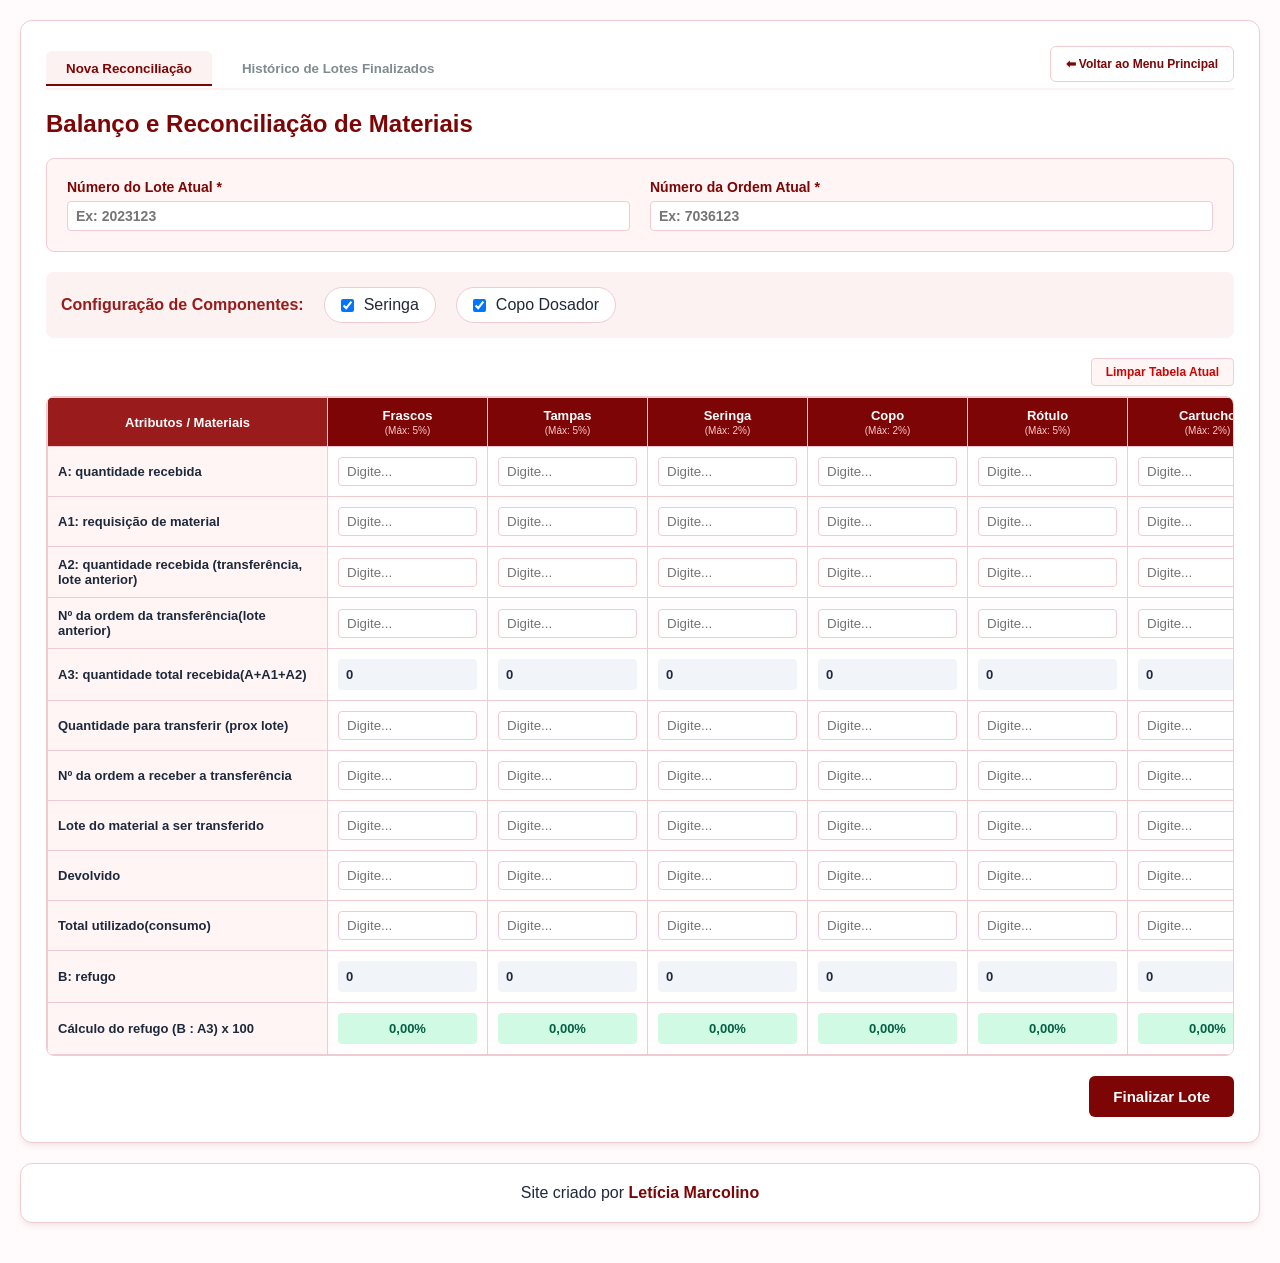
==== reconciliacao.html @ a66c3bfa "link do rodapé" ====
<!DOCTYPE html>
<html lang="pt-BR">
<head>
    <link rel="stylesheet" href="css/recon.css">
    <link rel="shortcut icon" href="imagens/icon.png" type="image/x-icon">
    <meta charset="UTF-8">
    <meta name="viewport" content="width=device-width, initial-scale=1.0">
    <title>Controle e Reconciliação de Materiais</title>
    
</head>
<body>

<div class="container">
    <!-- Envoltório adicionado para permitir o alinhamento das abas à esquerda e do botão à direita -->
    <div class="tabs-container">
        <div class="tabs">
            <button class="tab-btn active" onclick="switchTab('reconciliacao', event)">Nova Reconciliação</button>
            <button class="tab-btn" onclick="switchTab('historico', event); loadHistory();">Histórico de Lotes Finalizados</button>
        </div>
        
        <!-- O botão agora fica aqui, posicionado perfeitamente à direita das abas -->
        <a href="index.html" class="btn-index">
            ⬅ Voltar ao Menu Principal
        </a>
    </div>

    <!-- ABA 1: RECONCILIAÇÃO -->
    <div id="tab-reconciliacao" class="tab-content active">
        <h1>Balanço e Reconciliação de Materiais</h1>
         
        <div class="meta-info-grid">
            <div class="meta-field">
                <label for="lote_atual">Número do Lote Atual *</label>
                <input type="text" id="lote_atual" placeholder="Ex: 2023123">
            </div>
            <div class="meta-field">
                <label for="ordem_atual">Número da Ordem Atual *</label>
                <input type="text" id="ordem_atual" placeholder="Ex: 7036123">
            </div>
        </div>

        <div class="controls">
            <span class="controls-title">Configuração de Componentes:</span>
            <label class="switch-group">
                <input type="checkbox" id="toggle-seringa" checked onchange="toggleColumn('seringa')">
                <span>Seringa</span>
            </label>
            <label class="switch-group">
                <input type="checkbox" id="toggle-copo" checked onchange="toggleColumn('copo')">
                <span>Copo Dosador</span>
            </label>
        </div>

        <div class="action-bar">
            <button class="btn-clear-table" onclick="clearCurrentTable()">Limpar Tabela Atual</button>
        </div>

        <div class="table-container">
            <table>
                <thead>
                    <tr id="header-row">
                        <th>Atributos / Materiais</th>
                        <th data-mat="frascos">Frascos<span class="info-tag">(Máx: 5%)</span></th>
                        <th data-mat="tampas">Tampas<span class="info-tag">(Máx: 5%)</span></th>
                        <th data-mat="seringa">Seringa<span class="info-tag">(Máx: 2%)</span></th>
                        <th data-mat="copo">Copo<span class="info-tag">(Máx: 2%)</span></th>
                        <th data-mat="rotulo">Rótulo<span class="info-tag">(Máx: 5%)</span></th>
                        <th data-mat="cartucho">Cartucho<span class="info-tag">(Máx: 2%)</span></th>
                        <th data-mat="bula">Bula<span class="info-tag">(Máx: 2%)</span></th>
                        <th data-mat="caixa">Caixa<span class="info-tag">(Máx: 2%)</span></th>
                        <th data-mat="fita">Fita<span class="info-tag">(Máx: 5%)</span></th>
                        <th data-mat="cola">Cola<span class="info-tag">(Máx: 0%)</span></th>
                        <th data-mat="pallet">Pallet<span class="info-tag">(Máx: 0%)</span></th>
                        <th data-mat="etiqueta_90x130">Etiqueta 90x130mm<span class="info-tag">(Máx: 2%)</span></th>
                        <th data-mat="etiqueta_70x10">Etiqueta 70x10mm<span class="info-tag">(Máx: 2%)</span></th>
                        <th data-mat="filme">Filme<span class="info-tag">(Máx: 0%)</span></th>
                        <th data-mat="cantoneira_100">Cantoneira 1,00mt<span class="info-tag">(Máx: 0%)</span></th>
                        <th data-mat="cantoneira_120">Cantoneira 1,20mt<span class="info-tag">(Máx: 0%)</span></th>
                    </tr>
                </thead>
                <tbody id="table-body"></tbody>
            </table>
        </div>

        <button class="btn-finalize" onclick="finalizeBatch()">Finalizar Lote</button>
    </div>

    <!-- ABA 2: CONSULTA DE HISTÓRICO -->
    <div id="tab-historico" class="tab-content">
        <div class="history-top-bar">
            <h1>Consulta de Lotes Finalizados</h1>
            <button class="btn-clear-all" onclick="clearAllHistory()">Apagar Todo o Histórico</button>
        </div>
        <div id="history-container"></div>
    </div>
</div>

<script src="javaScript/recon_script.js">
  
</script>

<footer>
    Site criado por <a href="https://www.linkedin.com/in/let%C3%ADcia-marcolino-00015a126/">Letícia Marcolino</a>
</footer>



</body>
</html>
---- css/recon.css ----
:root {
            --primary: #7d0505;
            --primary-light: #fdf2f2;
            --border-color: #f1cbd2;
            --text-dark: #1e293b;
            --success-bg: #d1fae5;
            --success-text: #065f46;
            --danger-bg: #fee2e2;
            --danger-text: #cb0404;
            --accent: #991b1b;
            --accent-light: #ff1f1f;
        }

        /* Adicione isso ao seu arquivo CSS para garantir a responsividade */
@media (max-width: 600px) {
    .meta-info-grid { grid-template-columns: 1fr; }
    .table-container { overflow-x: auto; }
    /* Ajuste para botões ficarem melhores no celular */
    .btn-finalize { padding: 15px; font-size: 16px; }
}

        * {
            box-sizing: border-box;
            margin: 0;
            padding: 0;
            font-family: -apple-system, BlinkMacSystemFont, "Segoe UI", Roboto, Arial, sans-serif;
        }

        body {
            background-color: #fffafb;
            color: var(--text-dark);
            padding: 20px;
        }

        .container {
            max-width: 100%;
            margin: 0 auto;
            background: #ffffff;
            padding: 25px;
            border-radius: 12px;
            box-shadow: 0 4px 6px -1px rgba(125, 5, 5, 0.08);
            border: 1px solid var(--border-color);
        }

        /* Ajustado para alinhar as abas e o botão na mesma linha */
        .tabs-container {
            display: flex;
            justify-content: space-between;
            align-items: flex-end;
            border-bottom: 2px solid var(--primary-light);
            margin-bottom: 20px;
            padding-bottom: 2px;
            flex-wrap: wrap;
            gap: 10px;
        }

        .tabs {
            display: flex;
            gap: 10px;
        }

        .tab-btn {
            padding: 10px 20px;
            border: none;
            background: none;
            font-weight: 600;
            color: #7f8c8d;
            cursor: pointer;
            border-radius: 6px 6px 0 0;
            transition: all 0.2s;
        }

        .tab-btn.active {
            color: var(--primary);
            background-color: var(--primary-light);
            box-shadow: inset 0 -2px 0 var(--primary);
        }

        .tab-content {
            display: none;
        }

        .tab-content.active {
            display: block;
        }

        h1 {
            font-size: 24px;
            color: var(--primary);
            margin-bottom: 20px;
        }

        .meta-info-grid {
            display: grid;
            grid-template-columns: repeat(auto-fit, minmax(220px, 1fr));
            gap: 20px;
            background: #fff5f5;
            padding: 20px;
            border-radius: 8px;
            margin-bottom: 20px;
            border: 1px solid var(--border-color);
        }

        .meta-field {
            display: flex;
            flex-direction: column;
            gap: 6px;
        }

        .meta-field label {
            font-weight: 600;
            color: var(--primary);
            font-size: 14px;
        }

        .meta-field input {
            padding: 8px 12px;
            border: 1px solid var(--border-color);
            border-radius: 6px;
            font-size: 14px;
            font-weight: 600;
        }

        .controls {
            background-color: var(--primary-light);
            padding: 15px;
            border-radius: 8px;
            margin-bottom: 20px;
            display: flex;
            gap: 20px;
            align-items: center;
            flex-wrap: wrap;
        }

        .controls-title {
            font-weight: 600;
            color: var(--accent);
        }

        .switch-group {
            display: flex;
            align-items: center;
            gap: 10px;
            cursor: pointer;
            background: white;
            padding: 8px 16px;
            border-radius: 20px;
            border: 1px solid var(--border-color);
            user-select: none;
        }

        .action-bar {
            display: flex;
            justify-content: flex-end;
            margin-bottom: 10px;
        }

        .btn-clear-table {
            background-color: #fff5f5;
            color: var(--danger-text);
            border: 1px solid var(--border-color);
            padding: 6px 14px;
            font-size: 12px;
            font-weight: bold;
            border-radius: 4px;
            cursor: pointer;
            transition: all 0.2s;
        }

        .btn-clear-table:hover {
            background-color: var(--danger-text);
            color: white;
        }

        .table-container {
            overflow-x: auto;
            border: 1px solid var(--border-color);
            border-radius: 8px;
            margin-bottom: 20px;
        }

        table {
            border-collapse: collapse;
            width: 100%;
            font-size: 13px;
        }

        th, td {
            border: 1px solid var(--border-color);
            padding: 10px;
            min-width: 160px;
        }

        th {
            background-color: var(--primary);
            color: white;
            font-weight: 600;
            position: sticky;
            top: 0;
            text-align: center;
        }

        th:first-child, td:first-child {
            position: sticky;
            left: 0;
            background-color: #fff5f5;
            font-weight: bold;
            min-width: 280px;
            z-index: 5;
            box-shadow: 2px 0 5px -2px rgba(125, 5, 5, 0.1);
        }

        th:first-child { background-color: var(--accent); z-index: 11; }
        tr:nth-child(even) td:not(:first-child) { background-color: #fffdfd; }

        input[type="number"], input[type="text"] {
            width: 100%;
            padding: 6px 8px;
            border: 1px solid var(--border-color);
            border-radius: 4px;
            outline: none;
        }

        input[type="number"]:focus, input[type="text"]:focus {
            border-color: var(--accent-light);
        }

        .calculated-value {
            background-color: #f1f5f9 !important;
            font-weight: 600;
            padding: 8px;
            border-radius: 4px;
            display: block;
        }

        .status-ok {
            background-color: var(--success-bg) !important;
            color: var(--success-text) !important;
            font-weight: bold; padding: 8px; border-radius: 4px; display: block; text-align: center;
        }

        .status-error {
            background-color: var(--danger-bg) !important;
            color: var(--danger-text) !important;
            font-weight: bold; padding: 8px; border-radius: 4px; display: block; text-align: center;
            border: 1px solid var(--accent-light);
        }

        .hidden-col { display: none !important; }
        .info-tag { font-size: 10px; display: block; color: #fecaca; font-weight: normal; margin-top: 2px; }

        .btn-finalize {
            background-color: var(--primary);
            color: white;
            border: none;
            padding: 12px 24px;
            font-size: 15px;
            font-weight: bold;
            border-radius: 6px;
            cursor: pointer;
            display: block;
            margin-left: auto;
            transition: background 0.2s;
        }

        .btn-finalize:hover { background-color: var(--accent); }

        .month-section {
            margin-bottom: 35px;
        }

        .month-title {
            font-size: 18px;
            color: var(--primary);
            background: var(--primary-light);
            padding: 8px 15px;
            border-radius: 6px;
            margin-bottom: 15px;
            font-weight: bold;
            border-left: 5px solid var(--accent);
            display: flex;
            justify-content: space-between;
            align-items: center;
        }

        .history-card {
            background: white;
            border: 1px solid var(--border-color);
            border-radius: 8px;
            padding: 15px;
            margin-bottom: 15px;
            box-shadow: 0 2px 4px rgba(0,0,0,0.02);
        }

        .history-header {
            display: flex;
            justify-content: space-between;
            align-items: center;
            border-bottom: 1px solid var(--border-color);
            padding-bottom: 10px;
            margin-bottom: 10px;
            background: #fff5f5;
            padding: 10px;
            border-radius: 6px;
            flex-wrap: wrap;
            gap: 10px;
        }

        .history-grid {
            display: grid;
            grid-template-columns: repeat(auto-fill, minmax(200px, 1fr));
            gap: 10px;
            font-size: 12px;
        }

        .history-item {
            background: #fafafa;
            padding: 8px;
            border-radius: 4px;
            border: 1px solid #f1e2e4;
        }

        .empty-history {
            text-align: center;
            color: #64748b;
            padding: 40px;
            font-style: italic;
        }

        .btn-delete-item {
            background: none;
            border: 1px solid #fca5a5;
            color: var(--danger-text);
            padding: 4px 10px;
            font-size: 11px;
            border-radius: 4px;
            cursor: pointer;
            font-weight: 600;
            background-color: #fff5f5;
            transition: all 0.2s;
        }

        .btn-delete-item:hover {
            background-color: var(--accent-light);
            color: white;
            border-color: var(--accent-light);
        }

        .history-top-bar {
            display: flex;
            justify-content: space-between;
            align-items: center;
            margin-bottom: 20px;
        }

        .btn-clear-all {
            background-color: #fff5f5;
            color: var(--danger-text);
            border: 1px solid var(--border-color);
            padding: 8px 16px;
            border-radius: 6px;
            font-size: 13px;
            font-weight: 600;
            cursor: pointer;
        }

        .btn-clear-all:hover {
            background-color: var(--danger-text);
            color: white;
        }

        .transfer-status-badge {
            display: inline-block;
            padding: 4px 10px;
            border-radius: 12px;
            font-size: 11px;
            font-weight: bold;
            margin-right: 5px;
        }
        .has-transfer {
            background-color: #fee2e2;
            color: #991b1b;
            border: 1px solid #fca5a5;
            cursor: pointer;
        }
        .has-transfer:hover {
            background-color: #fca5a5;
        }
        .no-transfer {
            background-color: #f1f5f9;
            color: #64748b;
            border: 1px solid #cbd5e1;
        }
        .received-transfer {
            background-color: #e0f2fe;
            color: #0369a1;
            border: 1px solid #bae6fd;
            cursor: pointer;
        }
        .received-transfer:hover {
            background-color: #bae6fd;
        }
        .transfer-details-box {
            border-radius: 6px;
            padding: 12px;
            margin-top: 10px;
            margin-bottom: 12px;
            font-size: 12px;
            display: none;
        }
        .transfer-details-box.show {
            display: block;
        }
        .transfer-table {
            width: 100%;
            border-collapse: collapse;
            margin-top: 6px;
            margin-bottom: 5px;
        }
        .transfer-table th, .transfer-table td {
            min-width: auto;
            padding: 6px;
            text-align: left;
            border: 1px solid #cbd5e1;
        }

        /* Estilização do Botão de Index ajustado para o alinhamento superior */
        .btn-index {
            display: inline-flex;
            align-items: center;
            gap: 5px;
            padding: 10px 15px;
            background-color: #ffffff;
            color: var(--primary);
            border: 1px solid var(--border-color);
            border-radius: 6px;
            font-size: 12px;
            font-weight: 600;
            text-decoration: none;
            cursor: pointer;
            transition: all 0.2s;
            margin-bottom: 4px; /* Ajuste fino para alinhar com a borda de baixo */
        }

        .btn-index:hover {
            background-color: var(--primary-light);
            border-color: var(--primary);
        }

        footer {
    /* Mesmo fundo branco usado no .container */
    background: #ffffff;
    
    /* Mesma borda usada nos outros elementos */
    border: 1px solid var(--border-color);
    border-radius: 12px;
    
    /* Mesma sombra do .container */
    box-shadow: 0 4px 6px -1px rgba(125, 5, 5, 0.08);
    
    margin-top: 20px;
    margin-bottom: 20px;
    padding: 20px;
    text-align: center;
    
    /* Cor de texto padrão do seu site */
    color: var(--text-dark);
}

/* Opcional: Para garantir que links dentro do footer fiquem alinhados */
footer a {
    color: var(--primary);
    text-decoration: none;
    font-weight: 600;
}
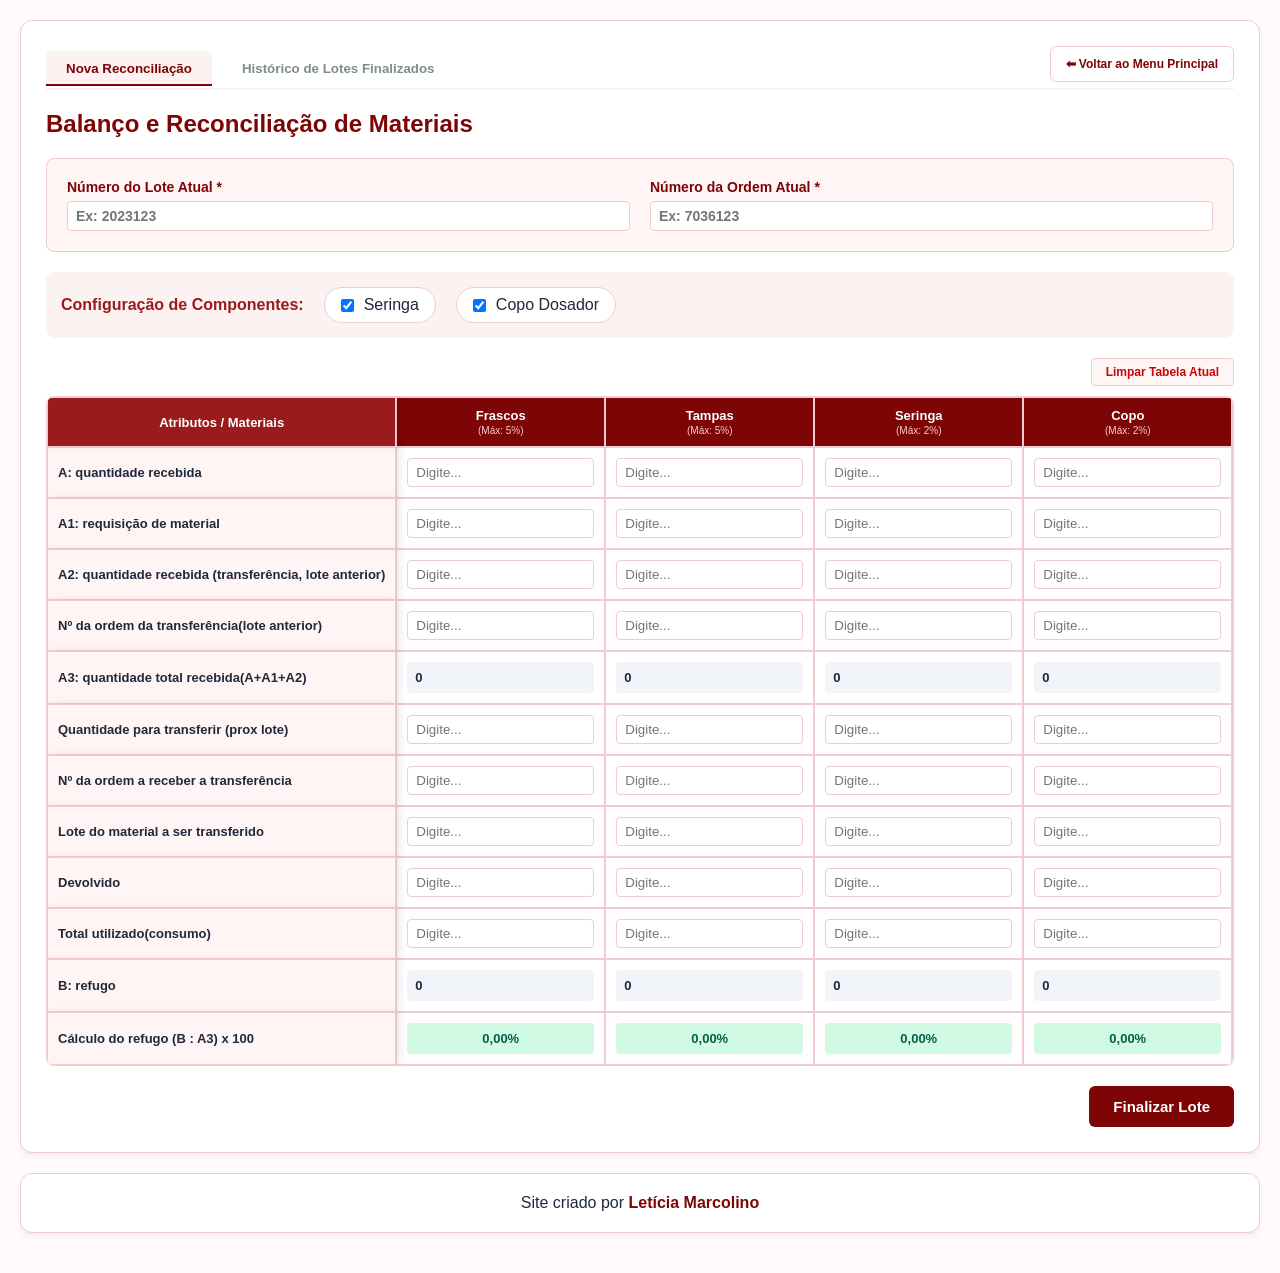
==== commit 95ef1fd3: "acrescentei poupups e também mudei a disposição da tabela de reconciliação" ====
--- a/reconciliacao.html
+++ b/reconciliacao.html
@@ -10,6 +10,7 @@
     
 </head>
 <body>
+<!-- IMPLEMENTANDO OS POUPUS DE CALCULO DE MATERIAL UTILIZADO-->
 
 <div class="container">
     <!-- Envoltório adicionado para permitir o alinhamento das abas à esquerda e do botão à direita -->
@@ -96,6 +97,154 @@
     </div>
 </div>
 
+<!-- codigo do botao poupup-->
+
+<!-- POPUP -->
+<div id="popup-utilizacao" class="popup-overlay">
+    <div class="popup-box">
+        <h2>Cálculo de Utilização - Frascos</h2>
+
+        <div class="popup-grid">
+
+            <label>Quantidade de fitas (Romaco)</label>
+            <input type="number" id="popup_fitas" value="0">
+
+            <label>Quantidade de testes Pelatina</label>
+            <input type="number" id="popup_pelatina" value="0">
+
+            <label>
+                <input type="checkbox" id="enable_vazamento">
+                Habilitar testes de vazamento
+            </label>
+            <input type="number" id="popup_vazamento" value="0" disabled>
+
+            <label>Quantidade embalada</label>
+            <input type="number" id="popup_embalada" value="0">
+
+            <label>Amostras Vertopac</label>
+            <input type="number" id="popup_vertopac" value="0">
+
+            <label>Amostras Pelatina</label>
+            <input type="number" id="popup_amostra_pelatina" value="0">
+
+        </div>
+
+        <div class="popup-total">
+            Total utilizado: <span id="popup_total">0</span>
+        </div>
+
+        <div class="popup-buttons">
+            <button onclick="fecharPopup()">Cancelar</button>
+            <button onclick="salvarPopup()">Salvar</button>
+        </div>
+    </div>
+</div>
+
+<!-- POPUP RÓTULO -->
+<div id="popup-rotulo" class="popup-overlay">
+    <div class="popup-box">
+        <h2>Cálculo de Utilização - Rótulo</h2>
+
+        <div class="popup-grid">
+
+            <label>Quantidade embalada</label>
+            <input type="number" id="rot_embalado" value="0">
+
+            <label>Amostras anexadas no documento</label>
+            <input type="number" id="rot_documento" value="0">
+
+            <label>Amostras Pelatina</label>
+            <input type="number" id="rot_pelatina" value="0">
+
+            <label>Amostras Vertopac</label>
+            <input type="number" id="rot_vertopac" value="0">
+
+        </div>
+
+        <div class="popup-total">
+            Total utilizado:
+            <span id="rot_total">0</span>
+        </div>
+
+        <div class="popup-buttons">
+            <button onclick="fecharPopupRotulo()">Cancelar</button>
+            <button onclick="salvarPopupRotulo()">Salvar</button>
+        </div>
+    </div>
+</div>
+
+
+<!-- POPUP CARTUCHO/BULA -->
+<!-- POPUP CARTUCHO -->
+<div id="popup-cartucho" class="popup-overlay">
+    <div class="popup-box">
+
+        <h2>Cálculo de Utilização - Cartucho</h2>
+
+        <div class="popup-grid">
+
+            <label>Quantidade embalada</label>
+            <input type="number" id="cart_embalado" value="0">
+
+            <label>Amostras anexadas ao documento</label>
+            <input type="number" id="cart_documento" value="0">
+
+            <label>Amostras</label>
+            <input type="number" id="cart_retidas" value="0">
+
+        </div>
+
+        <div class="popup-total">
+            Total utilizado:
+            <span id="cart_total">0</span>
+        </div>
+
+        <div class="popup-buttons">
+            <button onclick="fecharPopupCartucho()">Cancelar</button>
+            <button onclick="salvarPopupCartucho()">Salvar</button>
+        </div>
+
+    </div>
+</div>
+
+
+
+
+<!-- POPUP BULA -->
+<div id="popup-bula" class="popup-overlay">
+    <div class="popup-box">
+
+        <h2>Cálculo de Utilização - Bula</h2>
+
+        <div class="popup-grid">
+
+            <label>Quantidade embalada</label>
+            <input type="number" id="bula_embalado" value="0">
+
+            <label>Amostras anexadas ao documento</label>
+            <input type="number" id="bula_documento" value="0">
+
+            <label>Amostras</label>
+            <input type="number" id="bula_retidas" value="0">
+
+        </div>
+
+        <div class="popup-total">
+            Total utilizado:
+            <span id="bula_total">0</span>
+        </div>
+
+        <div class="popup-buttons">
+            <button onclick="fecharPopupBula()">Cancelar</button>
+            <button onclick="salvarPopupBula()">Salvar</button>
+        </div>
+
+    </div>
+</div>
+
+
+
+
 <script src="javaScript/recon_script.js">
   
 </script>
--- a/css/recon.css
+++ b/css/recon.css
@@ -1,475 +1,515 @@
- :root {
-            --primary: #7d0505;
-            --primary-light: #fdf2f2;
-            --border-color: #f1cbd2;
-            --text-dark: #1e293b;
-            --success-bg: #d1fae5;
-            --success-text: #065f46;
-            --danger-bg: #fee2e2;
-            --danger-text: #cb0404;
-            --accent: #991b1b;
-            --accent-light: #ff1f1f;
-        }
-
-        /* Adicione isso ao seu arquivo CSS para garantir a responsividade */
+:root {
+    --primary: #7d0505;
+    --primary-light: #fdf2f2;
+    --border-color: #f1cbd2;
+    --text-dark: #1e293b;
+    --success-bg: #d1fae5;
+    --success-text: #065f46;
+    --danger-bg: #fee2e2;
+    --danger-text: #cb0404;
+    --accent: #991b1b;
+    --accent-light: #ff1f1f;
+}
+
+/* Responsividade */
 @media (max-width: 600px) {
-    .meta-info-grid { grid-template-columns: 1fr; }
-    .table-container { overflow-x: auto; }
-    /* Ajuste para botões ficarem melhores no celular */
-    .btn-finalize { padding: 15px; font-size: 16px; }
-}
-
-        * {
-            box-sizing: border-box;
-            margin: 0;
-            padding: 0;
-            font-family: -apple-system, BlinkMacSystemFont, "Segoe UI", Roboto, Arial, sans-serif;
-        }
-
-        body {
-            background-color: #fffafb;
-            color: var(--text-dark);
-            padding: 20px;
-        }
-
-        .container {
-            max-width: 100%;
-            margin: 0 auto;
-            background: #ffffff;
-            padding: 25px;
-            border-radius: 12px;
-            box-shadow: 0 4px 6px -1px rgba(125, 5, 5, 0.08);
-            border: 1px solid var(--border-color);
-        }
-
-        /* Ajustado para alinhar as abas e o botão na mesma linha */
-        .tabs-container {
-            display: flex;
-            justify-content: space-between;
-            align-items: flex-end;
-            border-bottom: 2px solid var(--primary-light);
-            margin-bottom: 20px;
-            padding-bottom: 2px;
-            flex-wrap: wrap;
-            gap: 10px;
-        }
-
-        .tabs {
-            display: flex;
-            gap: 10px;
-        }
-
-        .tab-btn {
-            padding: 10px 20px;
-            border: none;
-            background: none;
-            font-weight: 600;
-            color: #7f8c8d;
-            cursor: pointer;
-            border-radius: 6px 6px 0 0;
-            transition: all 0.2s;
-        }
-
-        .tab-btn.active {
-            color: var(--primary);
-            background-color: var(--primary-light);
-            box-shadow: inset 0 -2px 0 var(--primary);
-        }
-
-        .tab-content {
-            display: none;
-        }
-
-        .tab-content.active {
-            display: block;
-        }
-
-        h1 {
-            font-size: 24px;
-            color: var(--primary);
-            margin-bottom: 20px;
-        }
-
-        .meta-info-grid {
-            display: grid;
-            grid-template-columns: repeat(auto-fit, minmax(220px, 1fr));
-            gap: 20px;
-            background: #fff5f5;
-            padding: 20px;
-            border-radius: 8px;
-            margin-bottom: 20px;
-            border: 1px solid var(--border-color);
-        }
-
-        .meta-field {
-            display: flex;
-            flex-direction: column;
-            gap: 6px;
-        }
-
-        .meta-field label {
-            font-weight: 600;
-            color: var(--primary);
-            font-size: 14px;
-        }
-
-        .meta-field input {
-            padding: 8px 12px;
-            border: 1px solid var(--border-color);
-            border-radius: 6px;
-            font-size: 14px;
-            font-weight: 600;
-        }
-
-        .controls {
-            background-color: var(--primary-light);
-            padding: 15px;
-            border-radius: 8px;
-            margin-bottom: 20px;
-            display: flex;
-            gap: 20px;
-            align-items: center;
-            flex-wrap: wrap;
-        }
-
-        .controls-title {
-            font-weight: 600;
-            color: var(--accent);
-        }
-
-        .switch-group {
-            display: flex;
-            align-items: center;
-            gap: 10px;
-            cursor: pointer;
-            background: white;
-            padding: 8px 16px;
-            border-radius: 20px;
-            border: 1px solid var(--border-color);
-            user-select: none;
-        }
-
-        .action-bar {
-            display: flex;
-            justify-content: flex-end;
-            margin-bottom: 10px;
-        }
-
-        .btn-clear-table {
-            background-color: #fff5f5;
-            color: var(--danger-text);
-            border: 1px solid var(--border-color);
-            padding: 6px 14px;
-            font-size: 12px;
-            font-weight: bold;
-            border-radius: 4px;
-            cursor: pointer;
-            transition: all 0.2s;
-        }
-
-        .btn-clear-table:hover {
-            background-color: var(--danger-text);
-            color: white;
-        }
-
-        .table-container {
-            overflow-x: auto;
-            border: 1px solid var(--border-color);
-            border-radius: 8px;
-            margin-bottom: 20px;
-        }
-
-        table {
-            border-collapse: collapse;
-            width: 100%;
-            font-size: 13px;
-        }
-
-        th, td {
-            border: 1px solid var(--border-color);
-            padding: 10px;
-            min-width: 160px;
-        }
-
-        th {
-            background-color: var(--primary);
-            color: white;
-            font-weight: 600;
-            position: sticky;
-            top: 0;
-            text-align: center;
-        }
-
-        th:first-child, td:first-child {
-            position: sticky;
-            left: 0;
-            background-color: #fff5f5;
-            font-weight: bold;
-            min-width: 280px;
-            z-index: 5;
-            box-shadow: 2px 0 5px -2px rgba(125, 5, 5, 0.1);
-        }
-
-        th:first-child { background-color: var(--accent); z-index: 11; }
-        tr:nth-child(even) td:not(:first-child) { background-color: #fffdfd; }
-
-        input[type="number"], input[type="text"] {
-            width: 100%;
-            padding: 6px 8px;
-            border: 1px solid var(--border-color);
-            border-radius: 4px;
-            outline: none;
-        }
-
-        input[type="number"]:focus, input[type="text"]:focus {
-            border-color: var(--accent-light);
-        }
-
-        .calculated-value {
-            background-color: #f1f5f9 !important;
-            font-weight: 600;
-            padding: 8px;
-            border-radius: 4px;
-            display: block;
-        }
-
-        .status-ok {
-            background-color: var(--success-bg) !important;
-            color: var(--success-text) !important;
-            font-weight: bold; padding: 8px; border-radius: 4px; display: block; text-align: center;
-        }
-
-        .status-error {
-            background-color: var(--danger-bg) !important;
-            color: var(--danger-text) !important;
-            font-weight: bold; padding: 8px; border-radius: 4px; display: block; text-align: center;
-            border: 1px solid var(--accent-light);
-        }
-
-        .hidden-col { display: none !important; }
-        .info-tag { font-size: 10px; display: block; color: #fecaca; font-weight: normal; margin-top: 2px; }
-
-        .btn-finalize {
-            background-color: var(--primary);
-            color: white;
-            border: none;
-            padding: 12px 24px;
-            font-size: 15px;
-            font-weight: bold;
-            border-radius: 6px;
-            cursor: pointer;
-            display: block;
-            margin-left: auto;
-            transition: background 0.2s;
-        }
-
-        .btn-finalize:hover { background-color: var(--accent); }
-
-        .month-section {
-            margin-bottom: 35px;
-        }
-
-        .month-title {
-            font-size: 18px;
-            color: var(--primary);
-            background: var(--primary-light);
-            padding: 8px 15px;
-            border-radius: 6px;
-            margin-bottom: 15px;
-            font-weight: bold;
-            border-left: 5px solid var(--accent);
-            display: flex;
-            justify-content: space-between;
-            align-items: center;
-        }
-
-        .history-card {
-            background: white;
-            border: 1px solid var(--border-color);
-            border-radius: 8px;
-            padding: 15px;
-            margin-bottom: 15px;
-            box-shadow: 0 2px 4px rgba(0,0,0,0.02);
-        }
-
-        .history-header {
-            display: flex;
-            justify-content: space-between;
-            align-items: center;
-            border-bottom: 1px solid var(--border-color);
-            padding-bottom: 10px;
-            margin-bottom: 10px;
-            background: #fff5f5;
-            padding: 10px;
-            border-radius: 6px;
-            flex-wrap: wrap;
-            gap: 10px;
-        }
-
-        .history-grid {
-            display: grid;
-            grid-template-columns: repeat(auto-fill, minmax(200px, 1fr));
-            gap: 10px;
-            font-size: 12px;
-        }
-
-        .history-item {
-            background: #fafafa;
-            padding: 8px;
-            border-radius: 4px;
-            border: 1px solid #f1e2e4;
-        }
-
-        .empty-history {
-            text-align: center;
-            color: #64748b;
-            padding: 40px;
-            font-style: italic;
-        }
-
-        .btn-delete-item {
-            background: none;
-            border: 1px solid #fca5a5;
-            color: var(--danger-text);
-            padding: 4px 10px;
-            font-size: 11px;
-            border-radius: 4px;
-            cursor: pointer;
-            font-weight: 600;
-            background-color: #fff5f5;
-            transition: all 0.2s;
-        }
-
-        .btn-delete-item:hover {
-            background-color: var(--accent-light);
-            color: white;
-            border-color: var(--accent-light);
-        }
-
-        .history-top-bar {
-            display: flex;
-            justify-content: space-between;
-            align-items: center;
-            margin-bottom: 20px;
-        }
-
-        .btn-clear-all {
-            background-color: #fff5f5;
-            color: var(--danger-text);
-            border: 1px solid var(--border-color);
-            padding: 8px 16px;
-            border-radius: 6px;
-            font-size: 13px;
-            font-weight: 600;
-            cursor: pointer;
-        }
-
-        .btn-clear-all:hover {
-            background-color: var(--danger-text);
-            color: white;
-        }
-
-        .transfer-status-badge {
-            display: inline-block;
-            padding: 4px 10px;
-            border-radius: 12px;
-            font-size: 11px;
-            font-weight: bold;
-            margin-right: 5px;
-        }
-        .has-transfer {
-            background-color: #fee2e2;
-            color: #991b1b;
-            border: 1px solid #fca5a5;
-            cursor: pointer;
-        }
-        .has-transfer:hover {
-            background-color: #fca5a5;
-        }
-        .no-transfer {
-            background-color: #f1f5f9;
-            color: #64748b;
-            border: 1px solid #cbd5e1;
-        }
-        .received-transfer {
-            background-color: #e0f2fe;
-            color: #0369a1;
-            border: 1px solid #bae6fd;
-            cursor: pointer;
-        }
-        .received-transfer:hover {
-            background-color: #bae6fd;
-        }
-        .transfer-details-box {
-            border-radius: 6px;
-            padding: 12px;
-            margin-top: 10px;
-            margin-bottom: 12px;
-            font-size: 12px;
-            display: none;
-        }
-        .transfer-details-box.show {
-            display: block;
-        }
-        .transfer-table {
-            width: 100%;
-            border-collapse: collapse;
-            margin-top: 6px;
-            margin-bottom: 5px;
-        }
-        .transfer-table th, .transfer-table td {
-            min-width: auto;
-            padding: 6px;
-            text-align: left;
-            border: 1px solid #cbd5e1;
-        }
-
-        /* Estilização do Botão de Index ajustado para o alinhamento superior */
-        .btn-index {
-            display: inline-flex;
-            align-items: center;
-            gap: 5px;
-            padding: 10px 15px;
-            background-color: #ffffff;
-            color: var(--primary);
-            border: 1px solid var(--border-color);
-            border-radius: 6px;
-            font-size: 12px;
-            font-weight: 600;
-            text-decoration: none;
-            cursor: pointer;
-            transition: all 0.2s;
-            margin-bottom: 4px; /* Ajuste fino para alinhar com a borda de baixo */
-        }
-
-        .btn-index:hover {
-            background-color: var(--primary-light);
-            border-color: var(--primary);
-        }
-
-        footer {
-    /* Mesmo fundo branco usado no .container */
+    .meta-info-grid {
+        grid-template-columns: 1fr;
+    }
+
+    .table-container {
+        overflow-x: auto;
+    }
+
+    .btn-finalize {
+        padding: 15px;
+        font-size: 16px;
+    }
+}
+
+* {
+    box-sizing: border-box;
+    margin: 0;
+    padding: 0;
+    font-family: -apple-system, BlinkMacSystemFont, "Segoe UI", Roboto, Arial, sans-serif;
+}
+
+body {
+    background-color: #fffafb;
+    color: var(--text-dark);
+    padding: 20px;
+}
+
+.container {
+    max-width: 100%;
+    margin: 0 auto;
     background: #ffffff;
-    
-    /* Mesma borda usada nos outros elementos */
-    border: 1px solid var(--border-color);
+    padding: 25px;
     border-radius: 12px;
-    
-    /* Mesma sombra do .container */
     box-shadow: 0 4px 6px -1px rgba(125, 5, 5, 0.08);
-    
+    border: 1px solid var(--border-color);
+}
+
+/* Tabs */
+.tabs-container {
+    display: flex;
+    justify-content: space-between;
+    align-items: flex-end;
+    border-bottom: 2px solid var(--primary-light);
+    margin-bottom: 20px;
+    padding-bottom: 2px;
+    flex-wrap: wrap;
+    gap: 10px;
+}
+
+.tabs {
+    display: flex;
+    gap: 10px;
+}
+
+.tab-btn {
+    padding: 10px 20px;
+    border: none;
+    background: none;
+    font-weight: 600;
+    color: #7f8c8d;
+    cursor: pointer;
+    border-radius: 6px 6px 0 0;
+    transition: all 0.2s;
+}
+
+.tab-btn.active {
+    color: var(--primary);
+    background-color: var(--primary-light);
+    box-shadow: inset 0 -2px 0 var(--primary);
+}
+
+.tab-content {
+    display: none;
+}
+
+.tab-content.active {
+    display: block;
+}
+
+h1 {
+    font-size: 24px;
+    color: var(--primary);
+    margin-bottom: 20px;
+}
+
+/* Meta info */
+.meta-info-grid {
+    display: grid;
+    grid-template-columns: repeat(auto-fit, minmax(220px, 1fr));
+    gap: 20px;
+    background: #fff5f5;
+    padding: 20px;
+    border-radius: 8px;
+    margin-bottom: 20px;
+    border: 1px solid var(--border-color);
+}
+
+.meta-field {
+    display: flex;
+    flex-direction: column;
+    gap: 6px;
+}
+
+.meta-field label {
+    font-weight: 600;
+    color: var(--primary);
+    font-size: 14px;
+}
+
+.meta-field input {
+    padding: 8px 12px;
+    border: 1px solid var(--border-color);
+    border-radius: 6px;
+    font-size: 14px;
+    font-weight: 600;
+}
+
+/* Controls */
+.controls {
+    background-color: var(--primary-light);
+    padding: 15px;
+    border-radius: 8px;
+    margin-bottom: 20px;
+    display: flex;
+    gap: 20px;
+    align-items: center;
+    flex-wrap: wrap;
+}
+
+.controls-title {
+    font-weight: 600;
+    color: var(--accent);
+}
+
+.switch-group {
+    display: flex;
+    align-items: center;
+    gap: 10px;
+    cursor: pointer;
+    background: white;
+    padding: 8px 16px;
+    border-radius: 20px;
+    border: 1px solid var(--border-color);
+    user-select: none;
+}
+
+/* Botões */
+.action-bar {
+    display: flex;
+    justify-content: flex-end;
+    margin-bottom: 10px;
+}
+
+.btn-clear-table {
+    background-color: #fff5f5;
+    color: var(--danger-text);
+    border: 1px solid var(--border-color);
+    padding: 6px 14px;
+    font-size: 12px;
+    font-weight: bold;
+    border-radius: 4px;
+    cursor: pointer;
+    transition: all 0.2s;
+}
+
+.btn-clear-table:hover {
+    background-color: var(--danger-text);
+    color: white;
+}
+
+/* ========================= */
+/* TABELA CORRIGIDA */
+/* ========================= */
+
+.table-container {
+    overflow: auto;
+    max-height: 75vh;
+    border: 1px solid var(--border-color);
+    border-radius: 8px;
+    margin-bottom: 20px;
+}
+
+table {
+    border-collapse: separate;
+    border-spacing: 0;
+    width: max-content;
+    min-width: 100%;
+    font-size: 13px;
+}
+
+th,
+td {
+    border: 1px solid var(--border-color);
+    padding: 10px;
+    min-width: 160px;
+    background: white;
+}
+
+/* Cabeçalho superior fixo */
+thead th {
+    position: sticky;
+    top: 0;
+    z-index: 20;
+    background-color: var(--primary);
+    color: white;
+    text-align: center;
+    font-weight: 600;
+}
+
+/* Primeira coluna fixa */
+thead th:first-child,
+tbody td:first-child {
+    position: sticky;
+    left: 0;
+    min-width: 280px;
+    font-weight: bold;
+    box-shadow: 4px 0 8px rgba(0,0,0,0.08);
+}
+
+/* Cabeçalho canto superior esquerdo */
+thead th:first-child {
+    z-index: 40;
+    background: var(--accent);
+    color: white;
+}
+
+/* Coluna atributos */
+tbody td:first-child {
+    background: #fff5f5;
+    z-index: 15;
+}
+
+/* Hover */
+tbody tr:hover td:first-child {
+    background: #ffe4e6;
+}
+
+/* Zebra */
+tr:nth-child(even) td:not(:first-child) {
+    background-color: #fffdfd;
+}
+
+/* Inputs */
+input[type="number"],
+input[type="text"] {
+    width: 100%;
+    padding: 6px 8px;
+    border: 1px solid var(--border-color);
+    border-radius: 4px;
+    outline: none;
+}
+
+input[type="number"]:focus,
+input[type="text"]:focus {
+    border-color: var(--accent-light);
+}
+
+/* Valores calculados */
+.calculated-value {
+    background-color: #f1f5f9 !important;
+    font-weight: 600;
+    padding: 8px;
+    border-radius: 4px;
+    display: block;
+}
+
+.status-ok {
+    background-color: var(--success-bg) !important;
+    color: var(--success-text) !important;
+    font-weight: bold;
+    padding: 8px;
+    border-radius: 4px;
+    display: block;
+    text-align: center;
+}
+
+.status-error {
+    background-color: var(--danger-bg) !important;
+    color: var(--danger-text) !important;
+    font-weight: bold;
+    padding: 8px;
+    border-radius: 4px;
+    display: block;
+    text-align: center;
+    border: 1px solid var(--accent-light);
+}
+
+.hidden-col {
+    display: none !important;
+}
+
+.info-tag {
+    font-size: 10px;
+    display: block;
+    color: #fecaca;
+    font-weight: normal;
+    margin-top: 2px;
+}
+
+/* Finalizar */
+.btn-finalize {
+    background-color: var(--primary);
+    color: white;
+    border: none;
+    padding: 12px 24px;
+    font-size: 15px;
+    font-weight: bold;
+    border-radius: 6px;
+    cursor: pointer;
+    display: block;
+    margin-left: auto;
+    transition: background 0.2s;
+}
+
+.btn-finalize:hover {
+    background-color: var(--accent);
+}
+
+/* Histórico */
+.month-section {
+    margin-bottom: 35px;
+}
+
+.month-title {
+    font-size: 18px;
+    color: var(--primary);
+    background: var(--primary-light);
+    padding: 8px 15px;
+    border-radius: 6px;
+    margin-bottom: 15px;
+    font-weight: bold;
+    border-left: 5px solid var(--accent);
+    display: flex;
+    justify-content: space-between;
+    align-items: center;
+}
+
+.history-card {
+    background: white;
+    border: 1px solid var(--border-color);
+    border-radius: 8px;
+    padding: 15px;
+    margin-bottom: 15px;
+    box-shadow: 0 2px 4px rgba(0,0,0,0.02);
+}
+
+.history-header {
+    display: flex;
+    justify-content: space-between;
+    align-items: center;
+    border-bottom: 1px solid var(--border-color);
+    padding-bottom: 10px;
+    margin-bottom: 10px;
+    background: #fff5f5;
+    padding: 10px;
+    border-radius: 6px;
+    flex-wrap: wrap;
+    gap: 10px;
+}
+
+.empty-history {
+    text-align: center;
+    color: #64748b;
+    padding: 40px;
+    font-style: italic;
+}
+
+/* Botões histórico */
+.btn-delete-item,
+.btn-clear-all {
+    background-color: #fff5f5;
+    color: var(--danger-text);
+    border: 1px solid var(--border-color);
+    cursor: pointer;
+    transition: all 0.2s;
+}
+
+.btn-delete-item {
+    padding: 4px 10px;
+    font-size: 11px;
+    border-radius: 4px;
+    font-weight: 600;
+}
+
+.btn-clear-all {
+    padding: 8px 16px;
+    border-radius: 6px;
+    font-size: 13px;
+    font-weight: 600;
+}
+
+.btn-delete-item:hover,
+.btn-clear-all:hover {
+    background-color: var(--danger-text);
+    color: white;
+}
+
+/* Botão index */
+.btn-index {
+    display: inline-flex;
+    align-items: center;
+    gap: 5px;
+    padding: 10px 15px;
+    background-color: #ffffff;
+    color: var(--primary);
+    border: 1px solid var(--border-color);
+    border-radius: 6px;
+    font-size: 12px;
+    font-weight: 600;
+    text-decoration: none;
+    cursor: pointer;
+    transition: all 0.2s;
+    margin-bottom: 4px;
+}
+
+.btn-index:hover {
+    background-color: var(--primary-light);
+    border-color: var(--primary);
+}
+
+/* Footer */
+footer {
+    background: #ffffff;
+    border: 1px solid var(--border-color);
+    border-radius: 12px;
+    box-shadow: 0 4px 6px -1px rgba(125, 5, 5, 0.08);
     margin-top: 20px;
     margin-bottom: 20px;
     padding: 20px;
     text-align: center;
-    
-    /* Cor de texto padrão do seu site */
     color: var(--text-dark);
 }
 
-/* Opcional: Para garantir que links dentro do footer fiquem alinhados */
 footer a {
     color: var(--primary);
     text-decoration: none;
     font-weight: 600;
+}
+
+/* Popups */
+.popup-overlay {
+    position: fixed;
+    inset: 0;
+    background: rgba(0,0,0,0.45);
+    display: none;
+    justify-content: center;
+    align-items: center;
+    z-index: 9999;
+}
+
+.popup-box {
+    background: white;
+    width: 420px;
+    max-width: 95%;
+    border-radius: 12px;
+    padding: 20px;
+    box-shadow: 0 10px 30px rgba(0,0,0,0.2);
+}
+
+.popup-box h2 {
+    margin-bottom: 20px;
+    color: var(--primary);
+}
+
+.popup-grid {
+    display: grid;
+    grid-template-columns: 1fr;
+    gap: 10px;
+}
+
+.popup-grid input[type="number"] {
+    padding: 10px;
+}
+
+.popup-total {
+    margin-top: 20px;
+    font-size: 18px;
+    font-weight: bold;
+    color: var(--primary);
+}
+
+.popup-buttons {
+    margin-top: 20px;
+    display: flex;
+    justify-content: flex-end;
+    gap: 10px;
+}
+
+.popup-buttons button {
+    padding: 10px 16px;
+    border: none;
+    border-radius: 6px;
+    cursor: pointer;
+    font-weight: bold;
+}
+
+.popup-buttons button:last-child {
+    background: var(--primary);
+    color: white;
 }
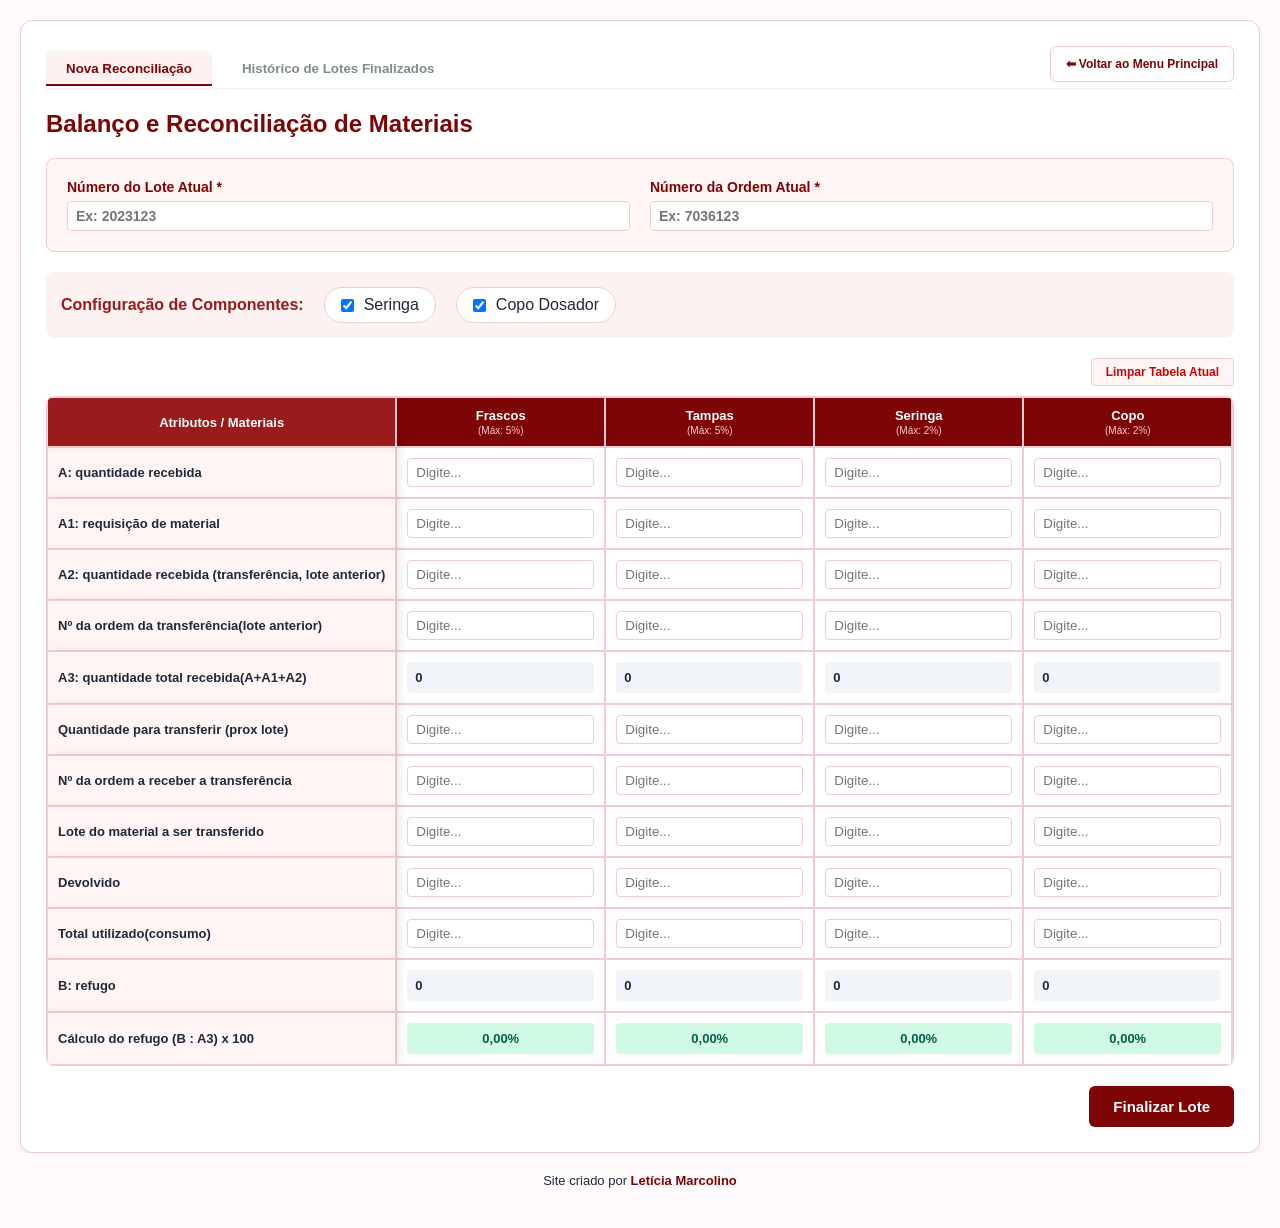
==== commit 7cf66000: "atualizei o nome do popup para rotuladora" ====
--- a/reconciliacao.html
+++ b/reconciliacao.html
@@ -109,7 +109,7 @@
             <label>Quantidade de fitas (Romaco)</label>
             <input type="number" id="popup_fitas" value="0">
 
-            <label>Quantidade de testes Pelatina</label>
+            <label>Quantidade de testes Rotuladora</label>
             <input type="number" id="popup_pelatina" value="0">
 
             <label>
--- a/css/recon.css
+++ b/css/recon.css
@@ -434,18 +434,18 @@
 }
 
 /* Footer */
+/* FOOTER */
 footer {
-    background: #ffffff;
-    border: 1px solid var(--border-color);
-    border-radius: 12px;
-    box-shadow: 0 4px 6px -1px rgba(125, 5, 5, 0.08);
-    margin-top: 20px;
-    margin-bottom: 20px;
+    font-size: small;
+    width: 100%;
+    background-color: #fffafb;
+    margin-top: auto;
     padding: 20px;
     text-align: center;
     color: var(--text-dark);
 }
 
+/* LINK FOOTER */
 footer a {
     color: var(--primary);
     text-decoration: none;
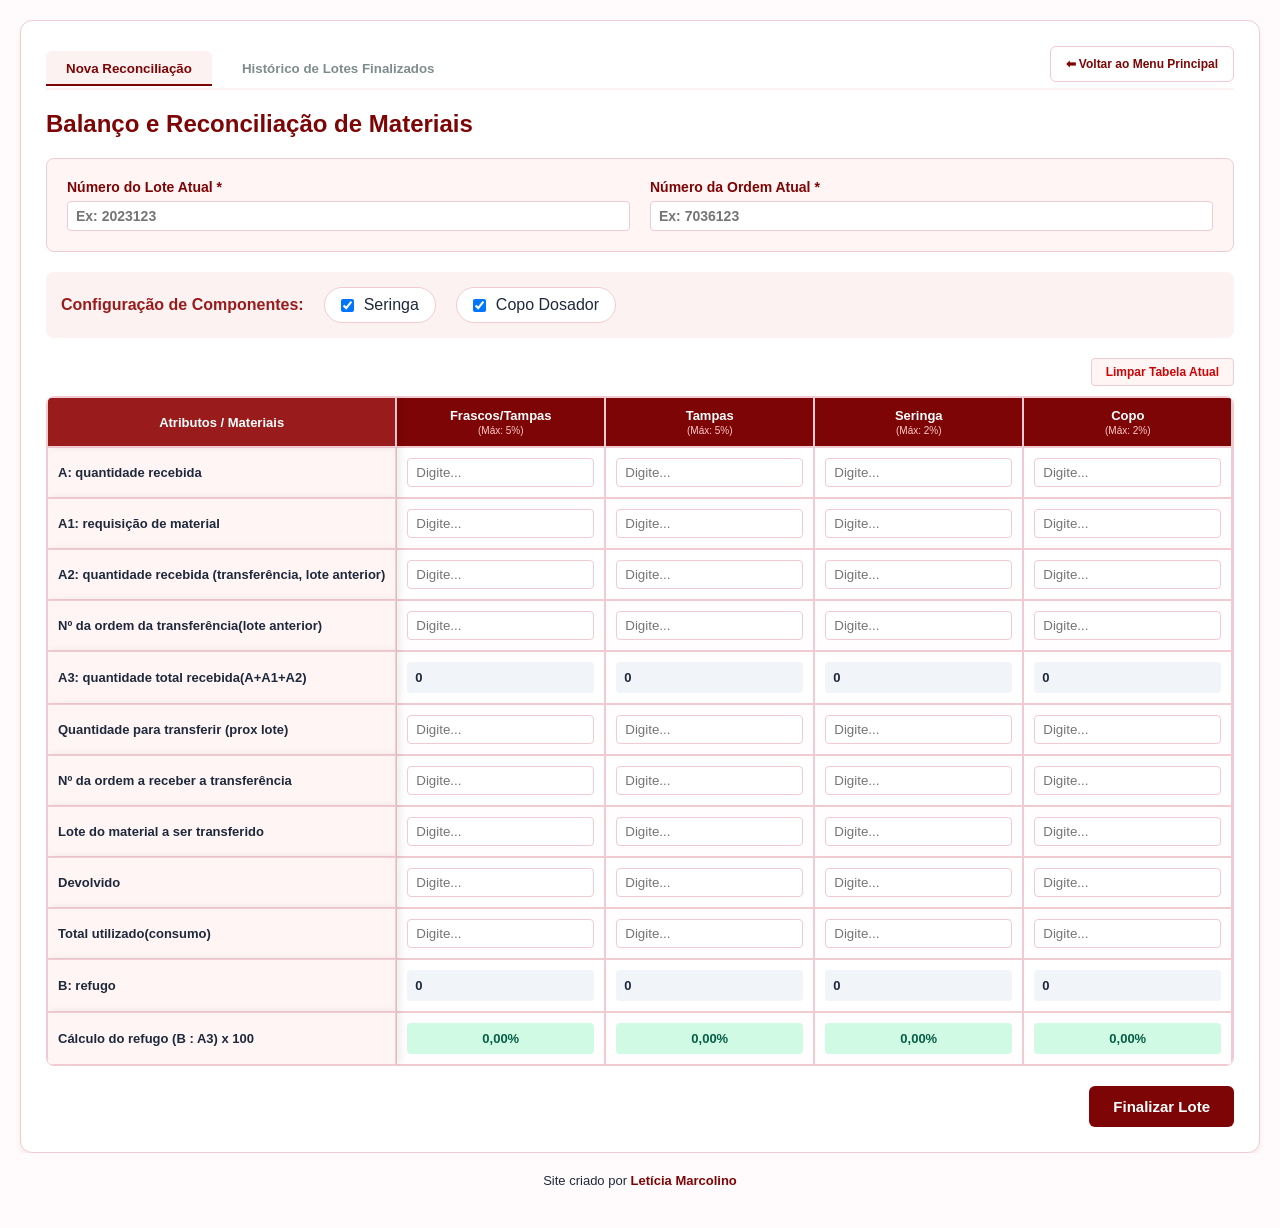
==== commit 62f16c53: "Update reconciliacao.html" ====
--- a/reconciliacao.html
+++ b/reconciliacao.html
@@ -62,7 +62,7 @@
                 <thead>
                     <tr id="header-row">
                         <th>Atributos / Materiais</th>
-                        <th data-mat="frascos">Frascos<span class="info-tag">(Máx: 5%)</span></th>
+                        <th data-mat="frascos">Frascos/Tampas<span class="info-tag">(Máx: 5%)</span></th>
                         <th data-mat="tampas">Tampas<span class="info-tag">(Máx: 5%)</span></th>
                         <th data-mat="seringa">Seringa<span class="info-tag">(Máx: 2%)</span></th>
                         <th data-mat="copo">Copo<span class="info-tag">(Máx: 2%)</span></th>
@@ -114,7 +114,7 @@
 
             <label>
                 <input type="checkbox" id="enable_vazamento">
-                Habilitar testes de vazamento
+                Habilitar testes de vazamento(amox+clavu/Amclavu BD)
             </label>
             <input type="number" id="popup_vazamento" value="0" disabled>
 
@@ -124,7 +124,7 @@
             <label>Amostras Vertopac</label>
             <input type="number" id="popup_vertopac" value="0">
 
-            <label>Amostras Pelatina</label>
+            <label>Amostras Rotuladora</label>
             <input type="number" id="popup_amostra_pelatina" value="0">
 
         </div>
@@ -153,7 +153,7 @@
             <label>Amostras anexadas no documento</label>
             <input type="number" id="rot_documento" value="0">
 
-            <label>Amostras Pelatina</label>
+            <label>Amostras Rotuladora</label>
             <input type="number" id="rot_pelatina" value="0">
 
             <label>Amostras Vertopac</label>
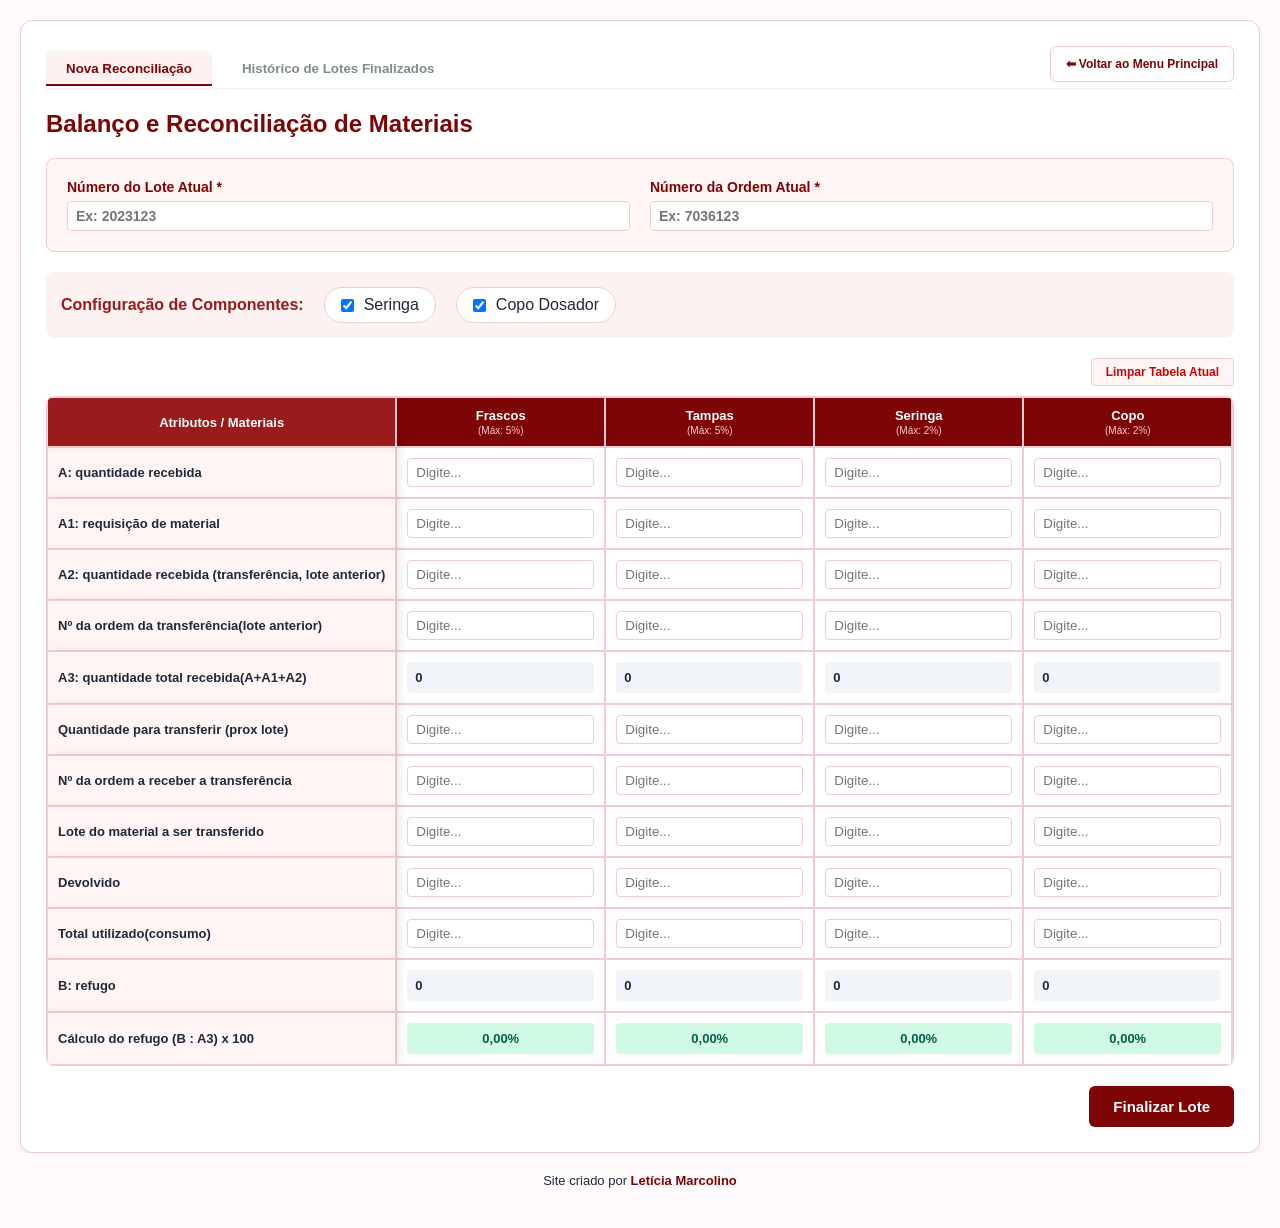
==== commit 55fd6d9a: "Update reconciliacao.html" ====
--- a/reconciliacao.html
+++ b/reconciliacao.html
@@ -62,7 +62,7 @@
                 <thead>
                     <tr id="header-row">
                         <th>Atributos / Materiais</th>
-                        <th data-mat="frascos">Frascos/Tampas<span class="info-tag">(Máx: 5%)</span></th>
+                        <th data-mat="frascos">Frascos<span class="info-tag">(Máx: 5%)</span></th>
                         <th data-mat="tampas">Tampas<span class="info-tag">(Máx: 5%)</span></th>
                         <th data-mat="seringa">Seringa<span class="info-tag">(Máx: 2%)</span></th>
                         <th data-mat="copo">Copo<span class="info-tag">(Máx: 2%)</span></th>
@@ -102,7 +102,7 @@
 <!-- POPUP -->
 <div id="popup-utilizacao" class="popup-overlay">
     <div class="popup-box">
-        <h2>Cálculo de Utilização - Frascos</h2>
+        <h2>Cálculo de Utilização - Frascos/Tampas</h2>
 
         <div class="popup-grid">
 
